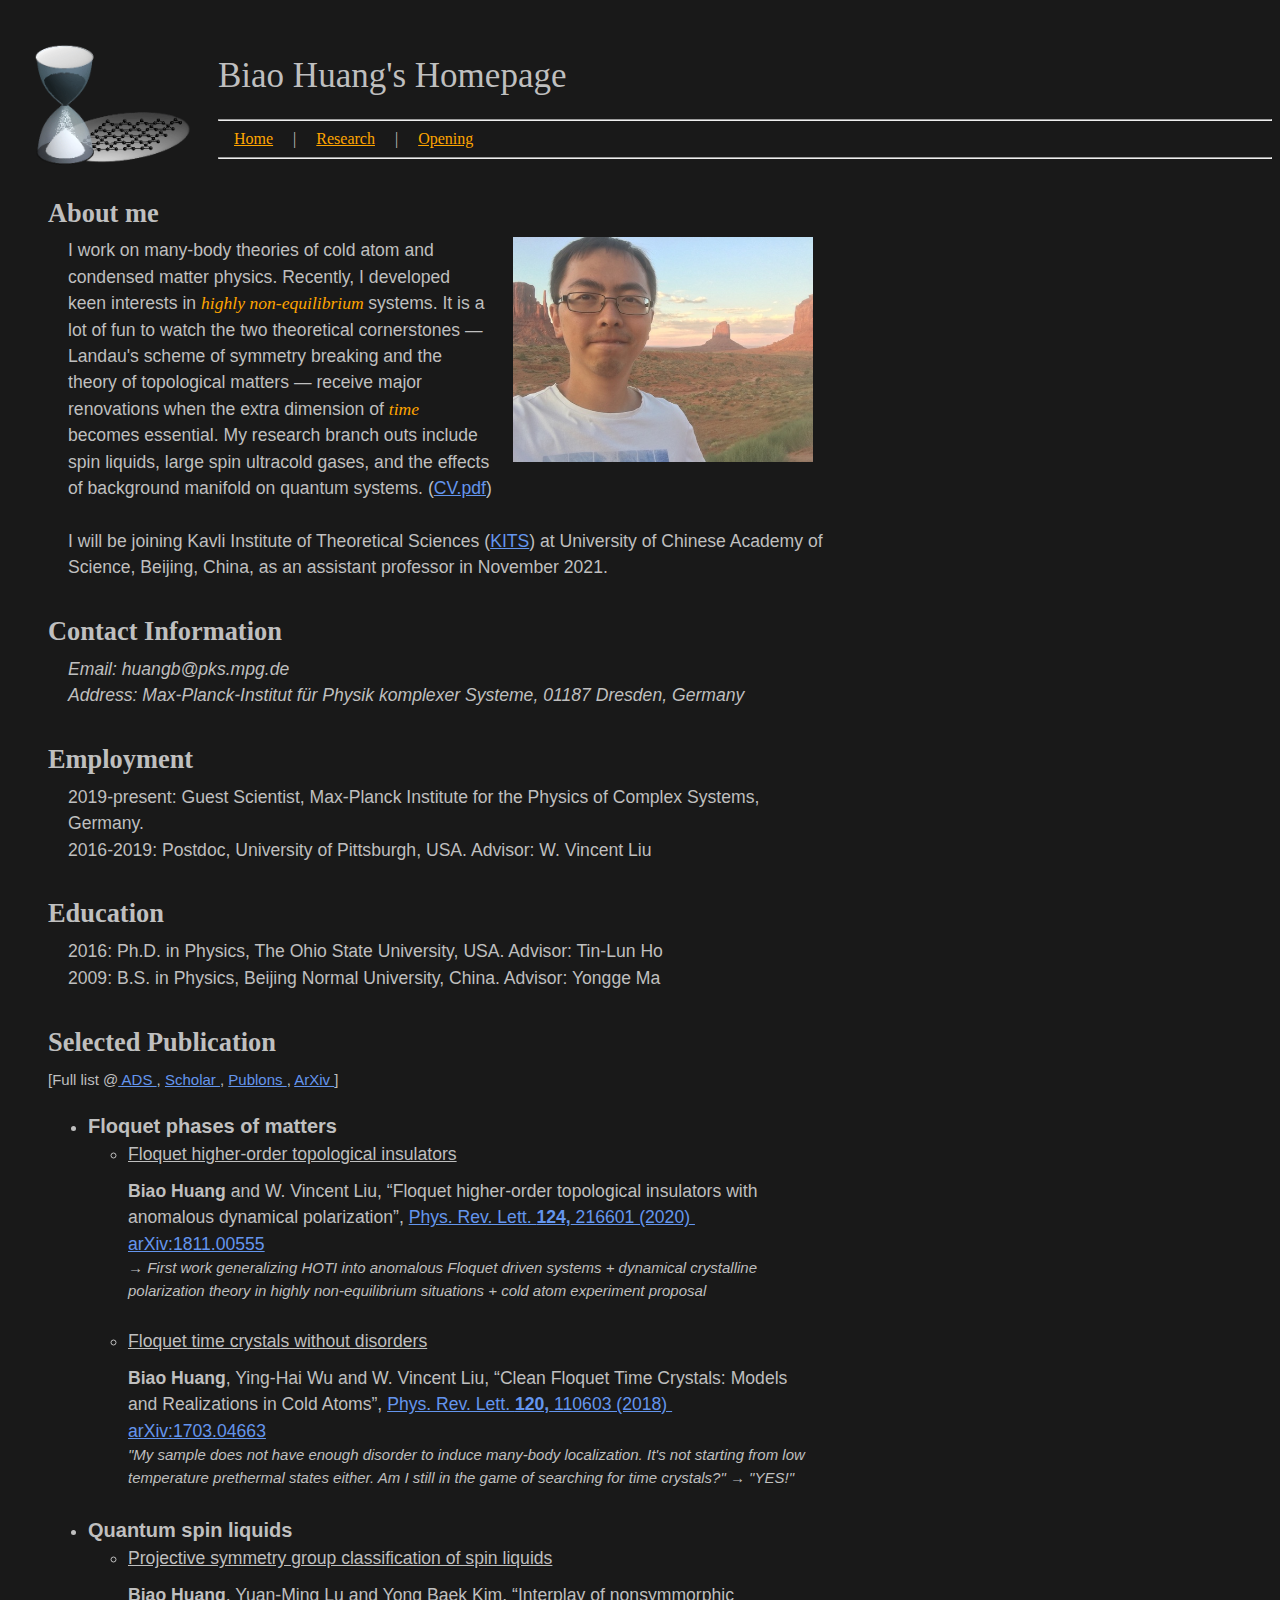
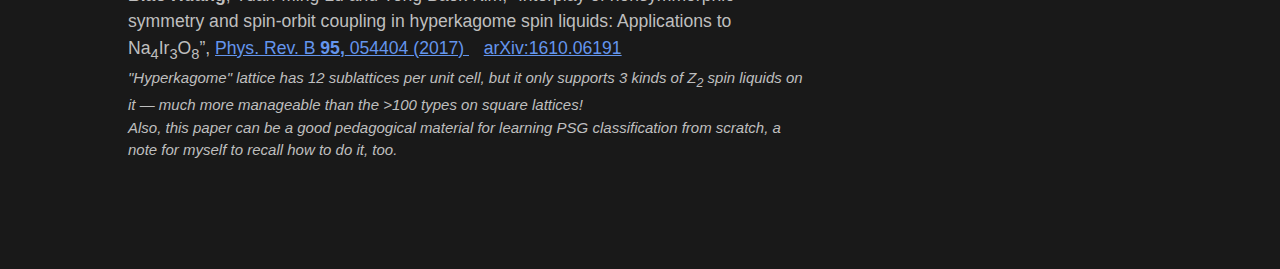
==== index.html @ c8cb8e65 "Initial commit" ====
<!DOCTYPE html PUBLIC "-//W3C//DTD HTML 4.01//EN" "http://www.w3.org/TR/html4/strict.dtd">
<html>
	
<head>
	
		<title>Biao Huang 黄飚</title>

			<style>
				#header {
				width:800px;
				background-color:black;
				color:white;
				text-align:center;
				padding-left:5px;
				}
				#nav {
				font-family: Chalkboard;
				font-size:20px;
				line-height:30px;
				background-color:black;
				text-color:white;
				height:40px;
				width:800px;
				float:center;
				line-height:40px;
				}
				#special{
				text-align: left; /*让div内部文字居中*/
				background-color: #272930;
				border-radius: 20px;
				width: 850px;
				height: 1400px;
				margin: auto;
				position: absolute;
				top: 110%;
				left: 0;
				right: 0;
				bottom: 0;
				}
				#main{
				text-align: left;
				background-color: #272930;
				border-radius: 20px;
				width: 850px;
				height: 1400px;
				position: absolute;
				left: 50%;
				top: 110%;
				transform: translate(-50%,-50%);
				}
				#section {
				width:800px;
				float:center;
				padding-left:20px;
				}
				#footer {
				width:800px;
				background-color:black;
				color:white;
				clear:both;
				text-align:center;
				padding:5px; 
				}
			</style>
			
</head>
		

			<img src="hourglass.gif" width="210px" align="left"><br>
					
<body  bgcolor="#191919", text="BFBFBF", style="line-height:110%",align="center",width="800">
	
	<div id="section",  style="font-size:35px; font-family:Arial Rounded MT Bold;line-height:200%; padding-top:15px">
			
	Biao Huang's Homepage
		
	</div>
		
	<hr />
		
			
<div  id="section", style="font-family:Chalkboard; font-size:16px; align:center; line-height:20px">
	&nbsp; &nbsp;
	<a href="https://biaohuangphysics.github.io"  style="color:orange">Home</a>
	&nbsp; &nbsp; | &nbsp; &nbsp; 
	<a href="https://biaohuangphysics.github.io" style="color:orange">Research</a>
	&nbsp; &nbsp; | &nbsp; &nbsp; 
	<a href="opening.html"  style="color:orange">Opening</a>
</div>

<hr />
						
						
						
						
<div id="section", style="font-size:110%; font-family:Helvetica; line-height:150%"> 
							
<h2 style="line-height:5px;font-family:Comic Sans MS;padding-left:20px; padding-top:30px"> 
	About me
</h2>
<p style="padding-left:40px; ">
<img src="me.jpg" width="300" align="right" style="padding-right:15px; padding-left:20px">

	I work on many-body theories of cold atom and condensed matter physics. Recently, I developed keen interests in 
	<span style="color:orange;font-family:Comic Sans MS"> <I> 
			highly non-equilibrium 
		</I></span> 
	systems. It is a lot of fun to watch the two theoretical cornerstones — Landau's scheme of symmetry breaking and the theory of topological matters — receive major renovations when the extra dimension of
	<span style="color:orange;font-family:Comic Sans MS"> <I> 
			time
		</I></span>  
	becomes essential. My research branch outs include spin liquids, large spin ultracold gases, and the effects of background manifold on quantum systems.  
	(<a href="CV.pdf" target="_blank" rel="noopener noreferrer" style="color:cornflowerblue">CV.pdf</a>)
	
		<br><br>
			
	I will be joining Kavli Institute of Theoretical Sciences 
	(<a href="https://kits.ucas.ac.cn/" target="_blank" rel="noopener noreferrer" style="color:cornflowerblue">KITS</a>)
	at University of Chinese Academy of Science, Beijing, China, as an assistant professor in November 2021. 
									<br><br>
</p>
								
								
								
								
								
								
<h2 style="line-height:5px;font-family:Comic Sans MS; padding-left:20px"> Contact Information </h2>
<p style="padding-left:40px">
	<I> Email: huangb@pks.mpg.de </I>  &nbsp&nbsp&nbsp&nbsp&nbsp&nbsp&nbsp 
	<I> <br> Address: Max-Planck-Institut für Physik komplexer Systeme, 01187 Dresden, Germany </I> <br><br>
</p> 
				
				
				
				
				
				
<h2 style="line-height:5px;font-family:Comic Sans MS; padding-left:20px"> Employment </h2>
<p style="padding-left:40px">
	2019-present: Guest Scientist, Max-Planck Institute for the Physics of Complex Systems, Germany. <br>
	2016-2019:  Postdoc, University of Pittsburgh, USA. Advisor: W. Vincent Liu <br><br>
</p>
						
						
						
						
<h2 style="line-height:5px;font-family:Comic Sans MS; padding-left:20px"> Education </h2>
<p style="padding-left:40px">
	2016: Ph.D. in Physics, The Ohio State University, USA. Advisor: Tin-Lun Ho<br>
	2009: B.S. in Physics, Beijing Normal University, China. Advisor: Yongge Ma <br><br>
</p>
				
				
				
<h2 style="line-height:5px;font-family:Comic Sans MS; padding-left:20px"> Selected Publication 
</h2>



<div style="padding-left:20px; padding-right:20px">
	
	<span style="font-size:15px">
		[Full list @<a href="https://ui.adsabs.harvard.edu/search/q=orcid%3A0000-0002-1904-1326&sort=date+desc" target="_blank" rel="noopener noreferrer" style="color:cornflowerblue">     
			ADS
		</a>
		,
		<a href="https://scholar.google.com/citations?user=M_VKT54AAAAJ&hl=en" target="_blank" rel="noopener noreferrer" style="color:cornflowerblue">     
			Scholar
		</a>
		,
		<a href="https://publons.com/researcher/3663375/biao-huang/" target="_blank" rel="noopener noreferrer" style="color:cornflowerblue">     
			Publons
		</a>
		,
		<a href="http://arxiv.org/a/huang_b_2" target="_blank" rel="noopener noreferrer" style="color:cornflowerblue">     
			ArXiv
		</a>
		]
	</span>
	
	<ul>
	<li>
	<div style="font-size:20px; font-weight:bold; line-height:150%" >
		Floquet phases of matters
	</div>
	

		<ul>
		<li>
			<U>Floquet higher-order topological insulators</U> <br> 
				
				<div style="line-height:10px"> &nbsp <br> </div>
					
			<B>Biao Huang</B> and W. Vincent Liu, “Floquet higher-order topological insulators with  anomalous dynamical polarization”, 
			<a href="https://doi.org/10.1103/PhysRevLett.124.216601" target="_blank" rel="noopener noreferrer" style="color:cornflowerblue">
			Phys. Rev. Lett. <B>124,</B> 216601 (2020)
			</a>
			&nbsp&nbsp 
			<a href="https://arxiv.org/abs/1811.00555" target="_blank" rel="noopener noreferrer" style="color:cornflowerblue">
			arXiv:1811.00555
			</a>
		<div style="font-size:15px; line-height:150%"><I>
				→ First work generalizing HOTI into anomalous Floquet driven systems + dynamical crystalline polarization theory in highly non-equilibrium situations + cold atom experiment proposal 
		</I> </div>
		</ul>
	
		<br>
		
		<ul>
		<li>
			<U> Floquet time crystals without disorders </U> <br>
				
				<div style="line-height:10px"> &nbsp <br> </div>
					
			<B>Biao Huang</B>, Ying-Hai Wu and W. Vincent Liu, “Clean Floquet Time Crystals: Models and Realizations in Cold Atoms”, 
			<a href="https://doi.org/10.1103/PhysRevLett.120.110603" target="_blank" rel="noopener noreferrer" style="color:cornflowerblue">
				Phys. Rev. Lett. <B>120,</B> 110603 (2018)
			</a>
			&nbsp&nbsp 
			<a href="https://arxiv.org/abs/1703.04663" target="_blank" rel="noopener noreferrer" style="color:cornflowerblue">
				arXiv:1703.04663
			</a>
		
		<div style="font-size:15px; line-height:150%"><I>
		"My sample does not have enough disorder to induce many-body localization. It's not starting from low temperature prethermal states either. Am I still in the game of searching for time crystals?"  → "YES!"
		</I> </div>
		</ul>
	
	<br>
	
	<li>
	<div style="font-size:20px; font-weight:bold; line-height:150%" >
		Quantum spin liquids
	</div>
	
		<ul>
		<li>
			<U> Projective symmetry group classification of spin liquids</U> <br>
				
				<div style="line-height:10px"> &nbsp <br> </div>
					
			<B>Biao Huang</B>, Yuan-Ming Lu and Yong Baek Kim, “Interplay of nonsymmorphic symmetry and spin-orbit coupling in hyperkagome spin liquids: Applications to Na<sub>4</sub>Ir<sub>3</sub>O<sub>8</sub>”, 
			<a href="https://doi.org/10.1103/PhysRevB.95.054404" target="_blank" rel="noopener noreferrer" style="color:cornflowerblue">
			Phys. Rev. B <B>95,</B> 054404 (2017) 
			</a>
			&nbsp&nbsp 
			<a href="https://arxiv.org/abs/1610.06191" target="_blank" rel="noopener noreferrer" style="color:cornflowerblue">
				arXiv:1610.06191
			</a>
		<div style="font-size:15px; line-height:150%"><I>
				"Hyperkagome" lattice has 12 sublattices per unit cell, but it only supports 3 kinds of Z<sub>2</sub> spin liquids on it — much more manageable than the >100 types on square lattices! <br>
				Also, this paper can be a good pedagogical material for learning PSG classification from scratch, a note for myself to recall how to do it, too.
				<br><br><br><br><br>
		</I> </div>
	
		</ul>
	
</div>








</div>















								
</div>
							
</body>
</html>
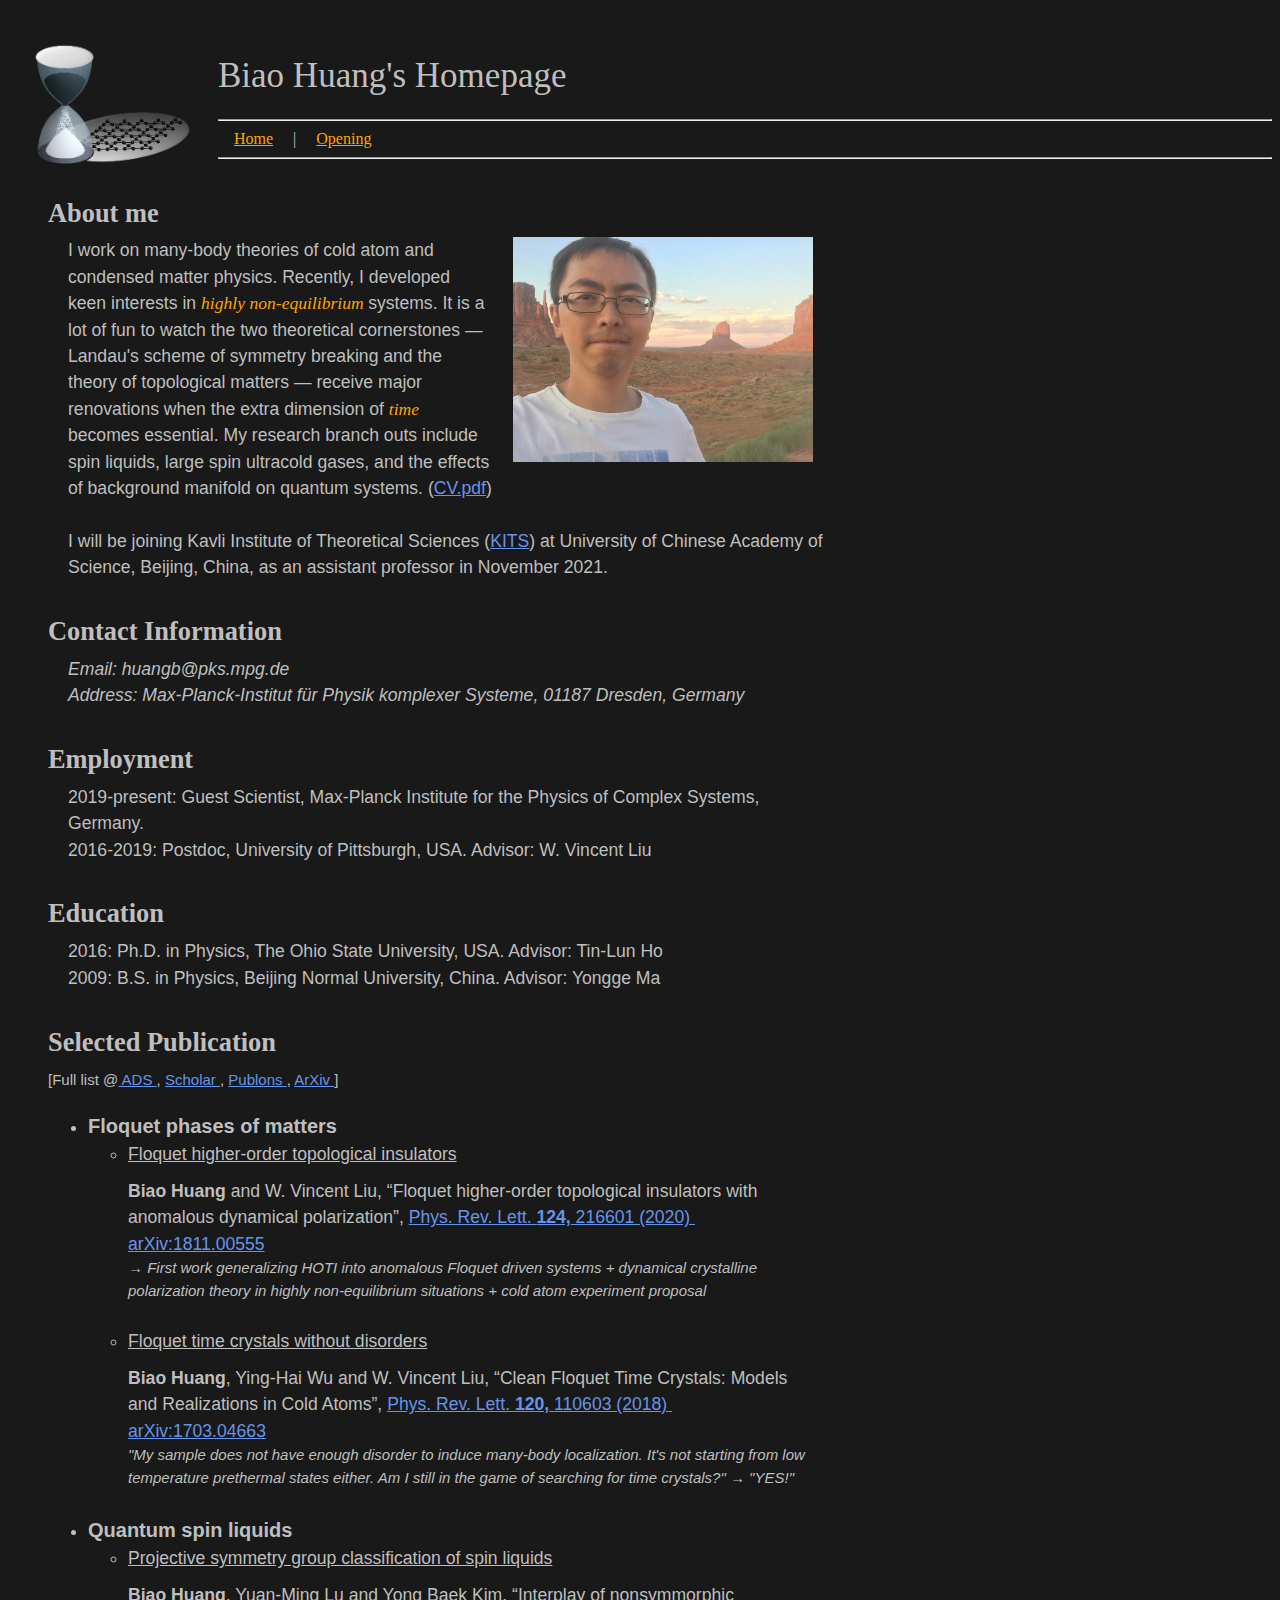
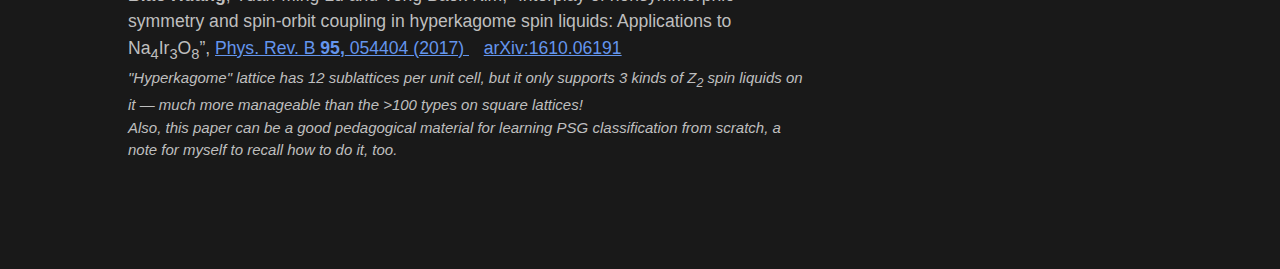
==== commit 76e5058b: "Initial commit" ====
--- a/index.html
+++ b/index.html
@@ -83,8 +83,6 @@
 	&nbsp; &nbsp;
 	<a href="https://biaohuangphysics.github.io"  style="color:orange">Home</a>
 	&nbsp; &nbsp; | &nbsp; &nbsp; 
-	<a href="https://biaohuangphysics.github.io" style="color:orange">Research</a>
-	&nbsp; &nbsp; | &nbsp; &nbsp; 
 	<a href="opening.html"  style="color:orange">Opening</a>
 </div>
 
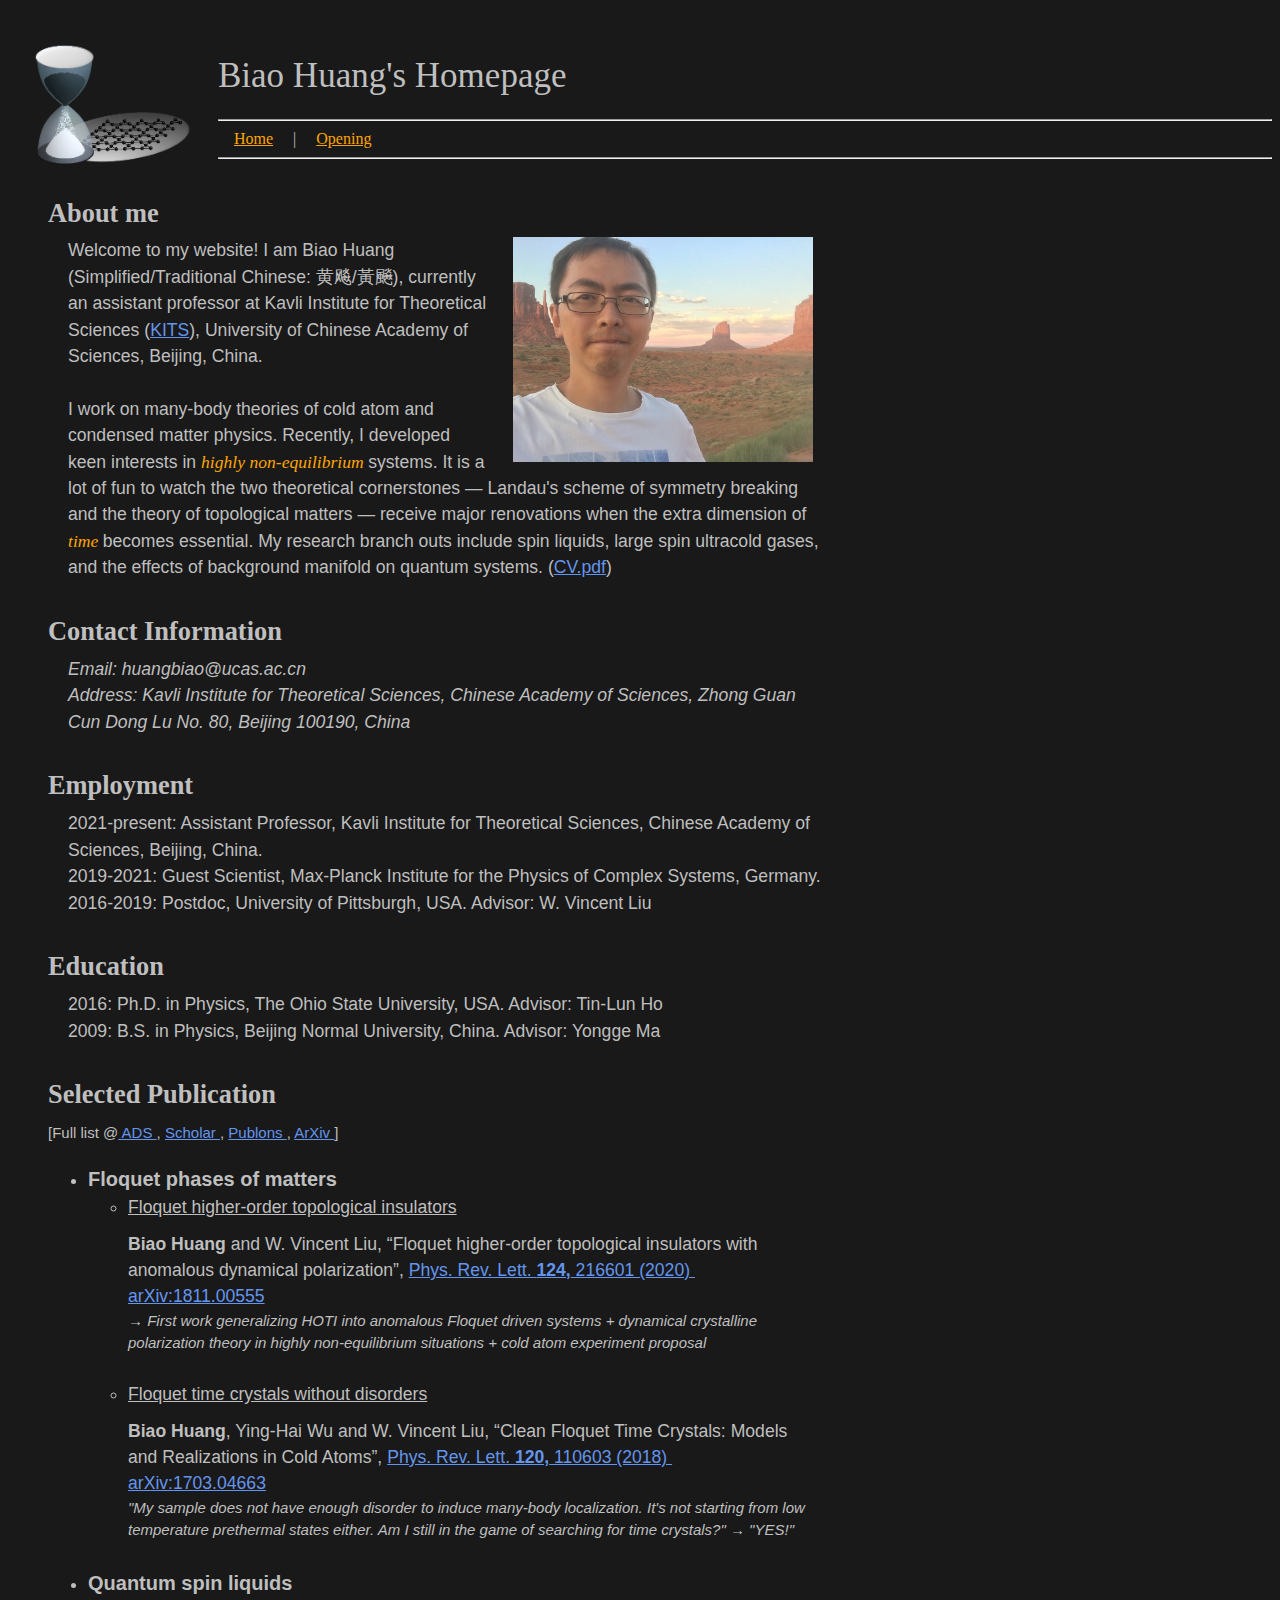
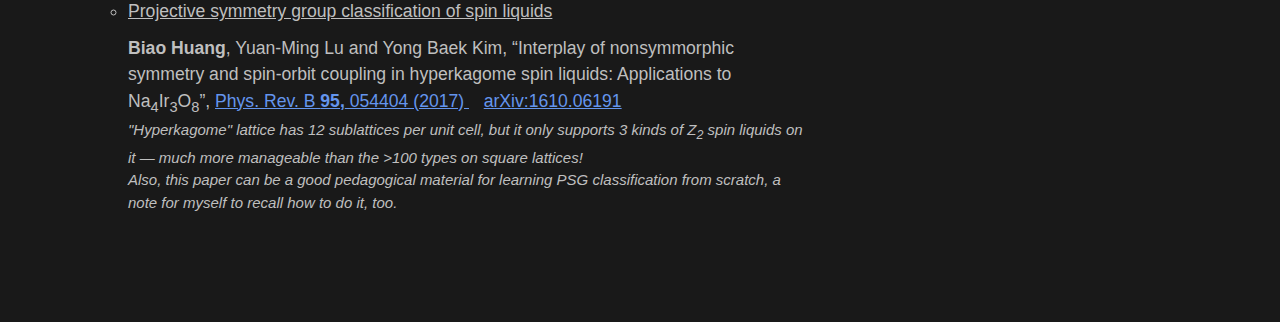
==== commit 2c65ce22: "Initial commit" ====
--- a/index.html
+++ b/index.html
@@ -89,8 +89,6 @@
 <hr />
 						
 						
-						
-						
 <div id="section", style="font-size:110%; font-family:Helvetica; line-height:150%"> 
 							
 <h2 style="line-height:5px;font-family:Comic Sans MS;padding-left:20px; padding-top:30px"> 
@@ -98,7 +96,11 @@
 </h2>
 <p style="padding-left:40px; ">
 <img src="me.jpg" width="300" align="right" style="padding-right:15px; padding-left:20px">
-
+	
+	Welcome to my website! I am Biao Huang (Simplified/Traditional Chinese: 黄飚/黃飈), currently an assistant professor at Kavli Institute for Theoretical Sciences (<a href="https://kits.ucas.ac.cn/" target="_blank" rel="noopener noreferrer" style="color:cornflowerblue">KITS</a>), University of Chinese Academy of Sciences, Beijing, China.
+	<br><br>
+	
+	
 	I work on many-body theories of cold atom and condensed matter physics. Recently, I developed keen interests in 
 	<span style="color:orange;font-family:Comic Sans MS"> <I> 
 			highly non-equilibrium 
@@ -111,11 +113,6 @@
 	(<a href="CV.pdf" target="_blank" rel="noopener noreferrer" style="color:cornflowerblue">CV.pdf</a>)
 	
 		<br><br>
-			
-	I will be joining Kavli Institute of Theoretical Sciences 
-	(<a href="https://kits.ucas.ac.cn/" target="_blank" rel="noopener noreferrer" style="color:cornflowerblue">KITS</a>)
-	at University of Chinese Academy of Science, Beijing, China, as an assistant professor in November 2021. 
-									<br><br>
 </p>
 								
 								
@@ -125,8 +122,8 @@
 								
 <h2 style="line-height:5px;font-family:Comic Sans MS; padding-left:20px"> Contact Information </h2>
 <p style="padding-left:40px">
-	<I> Email: huangb@pks.mpg.de </I>  &nbsp&nbsp&nbsp&nbsp&nbsp&nbsp&nbsp 
-	<I> <br> Address: Max-Planck-Institut für Physik komplexer Systeme, 01187 Dresden, Germany </I> <br><br>
+	<I> Email: huangbiao@ucas.ac.cn </I>  &nbsp&nbsp&nbsp&nbsp&nbsp&nbsp&nbsp 
+	<I> <br> Address: Kavli Institute for Theoretical Sciences, Chinese Academy of Sciences, Zhong Guan Cun Dong Lu No. 80, Beijing 100190, China </I> <br><br>
 </p> 
 				
 				
@@ -136,7 +133,8 @@
 				
 <h2 style="line-height:5px;font-family:Comic Sans MS; padding-left:20px"> Employment </h2>
 <p style="padding-left:40px">
-	2019-present: Guest Scientist, Max-Planck Institute for the Physics of Complex Systems, Germany. <br>
+	2021-present: Assistant Professor, Kavli Institute for Theoretical Sciences, Chinese Academy of Sciences, Beijing, China. <br>
+	2019-2021: Guest Scientist, Max-Planck Institute for the Physics of Complex Systems, Germany. <br>
 	2016-2019:  Postdoc, University of Pittsburgh, USA. Advisor: W. Vincent Liu <br><br>
 </p>
 						
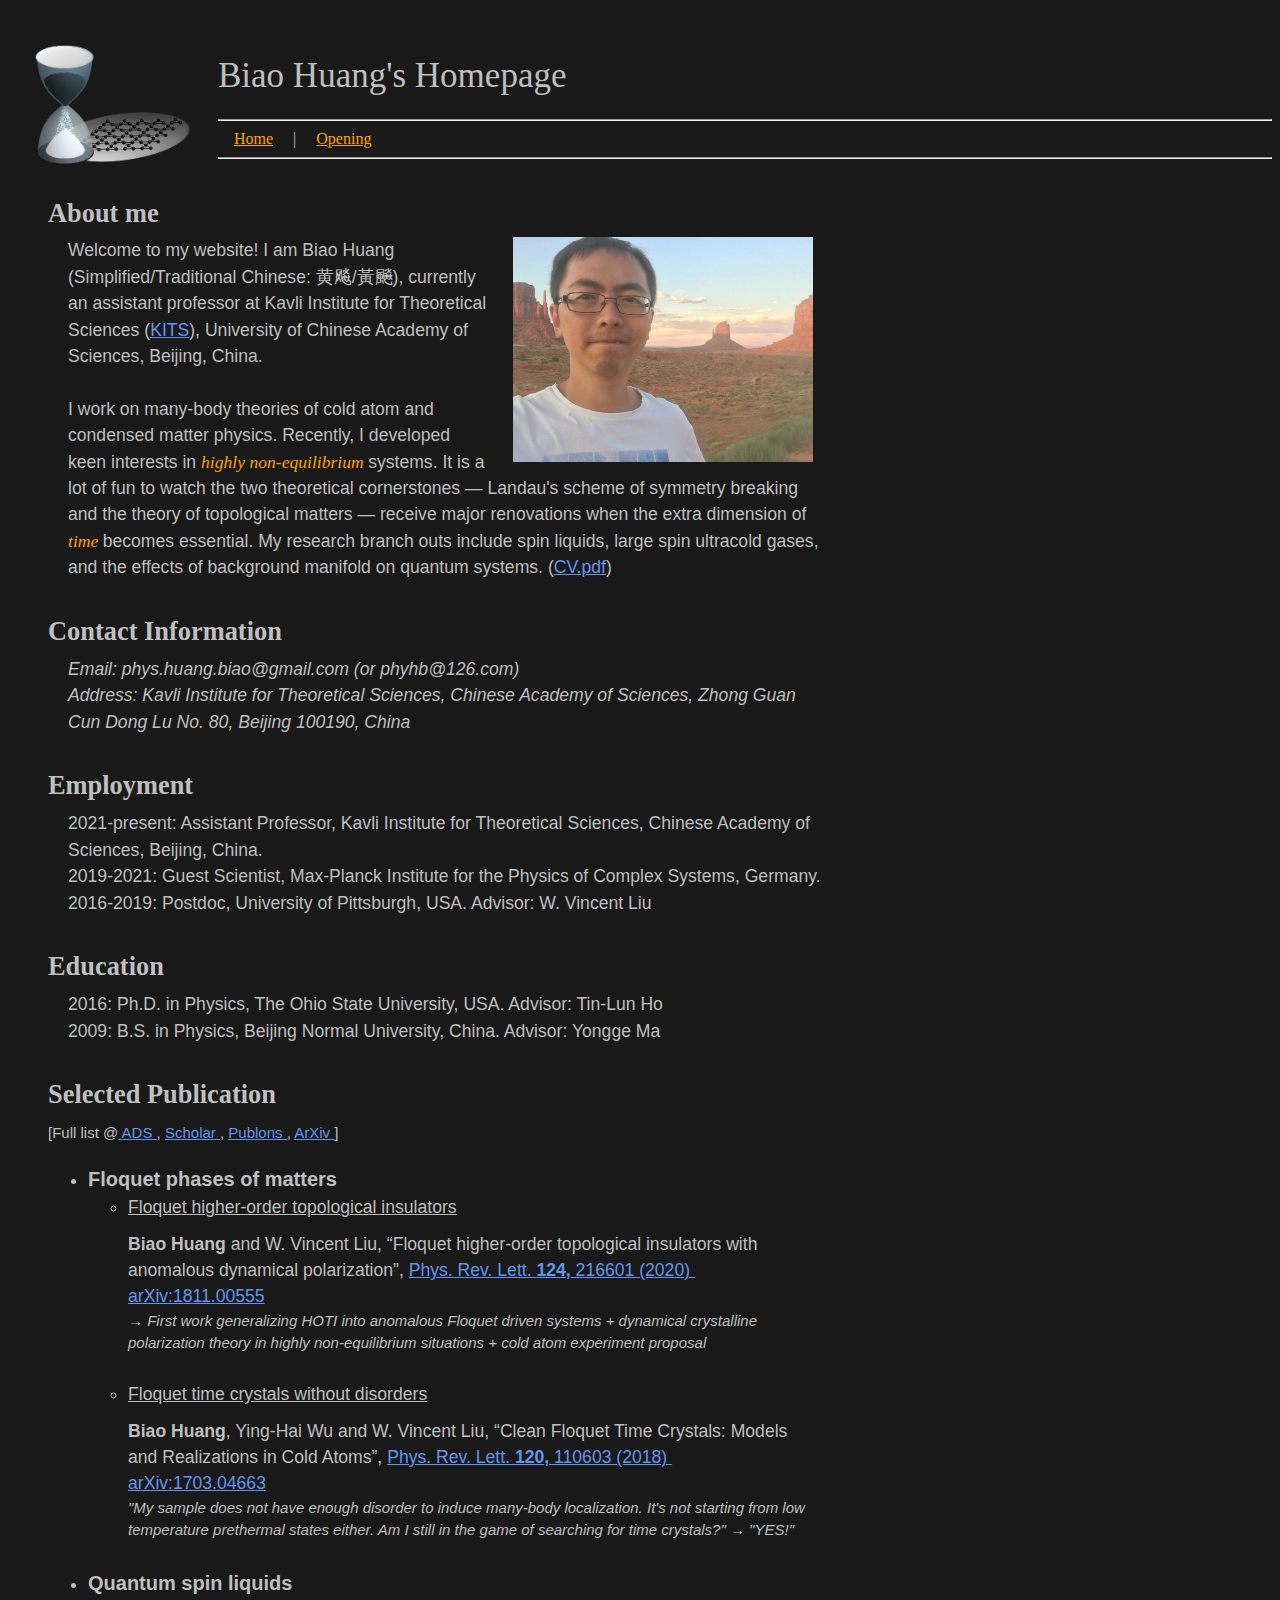
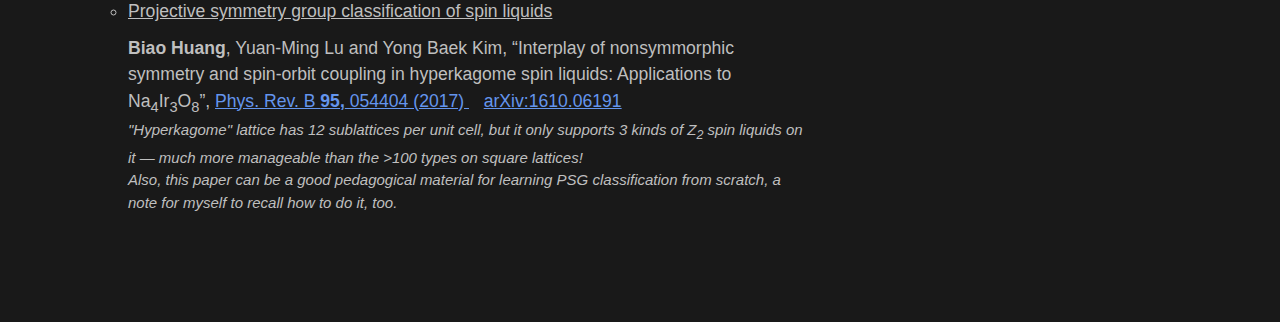
==== commit 48e0b843: "Initial commit" ====
--- a/index.html
+++ b/index.html
@@ -122,7 +122,7 @@
 								
 <h2 style="line-height:5px;font-family:Comic Sans MS; padding-left:20px"> Contact Information </h2>
 <p style="padding-left:40px">
-	<I> Email: huangbiao@ucas.ac.cn </I>  &nbsp&nbsp&nbsp&nbsp&nbsp&nbsp&nbsp 
+	<I> Email: phys.huang.biao@gmail.com  (or phyhb@126.com) </I>  &nbsp&nbsp&nbsp&nbsp&nbsp&nbsp&nbsp 
 	<I> <br> Address: Kavli Institute for Theoretical Sciences, Chinese Academy of Sciences, Zhong Guan Cun Dong Lu No. 80, Beijing 100190, China </I> <br><br>
 </p> 
 				
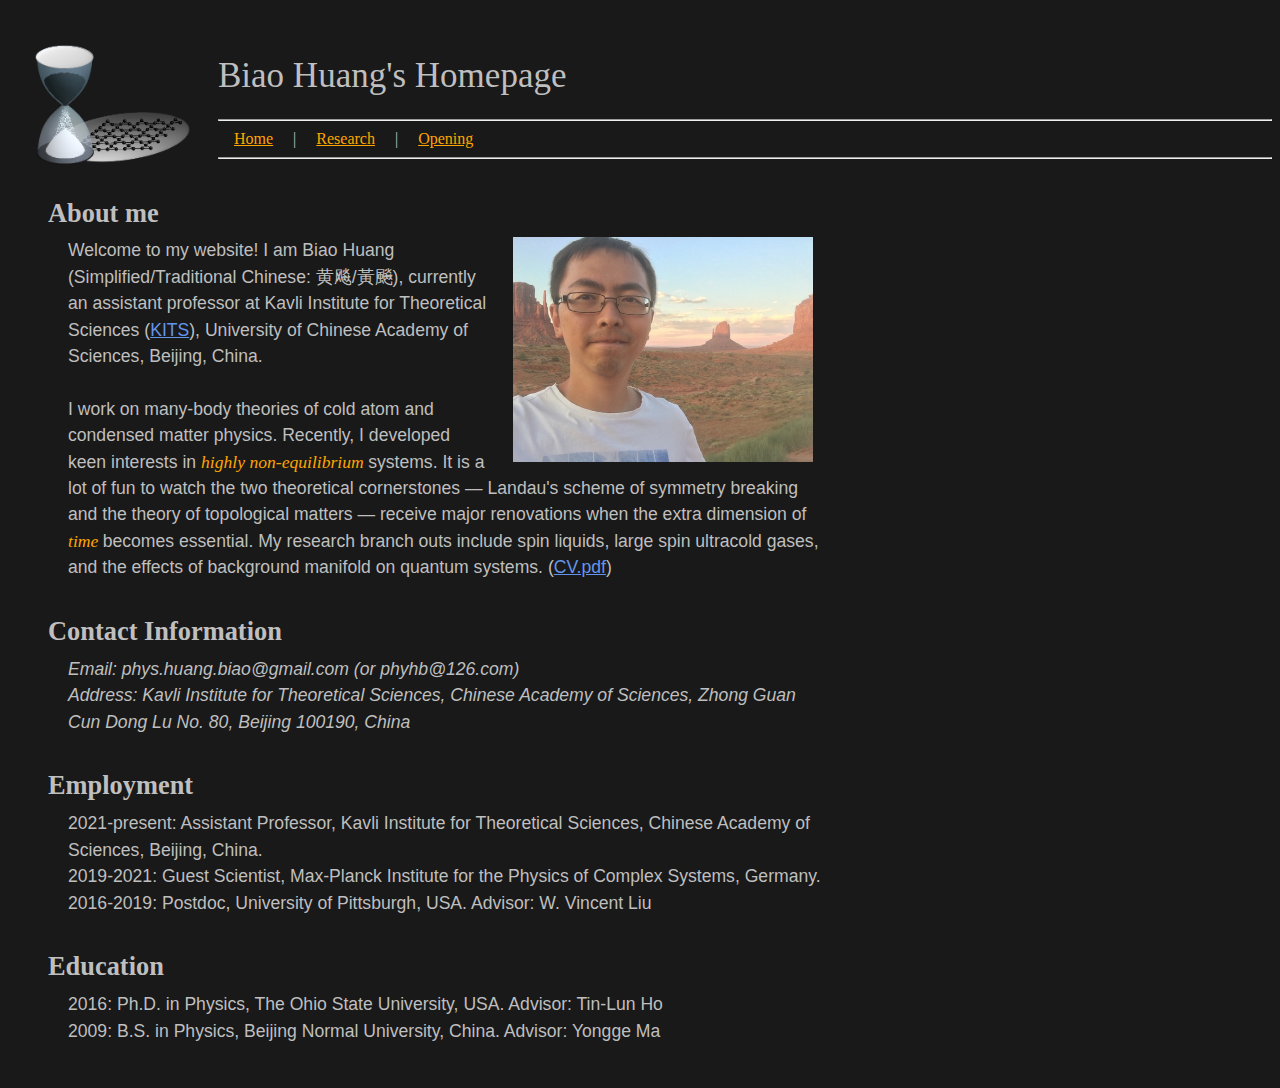
==== commit 82551fba: "Initial commit" ====
--- a/index.html
+++ b/index.html
@@ -82,6 +82,10 @@
 <div  id="section", style="font-family:Chalkboard; font-size:16px; align:center; line-height:20px">
 	&nbsp; &nbsp;
 	<a href="https://biaohuangphysics.github.io"  style="color:orange">Home</a>
+	
+	&nbsp; &nbsp; | &nbsp; &nbsp; 
+	<a href="research.html"  style="color:orange">Research</a>
+	
 	&nbsp; &nbsp; | &nbsp; &nbsp; 
 	<a href="opening.html"  style="color:orange">Opening</a>
 </div>
@@ -148,137 +152,10 @@
 </p>
 				
 				
-				
-<h2 style="line-height:5px;font-family:Comic Sans MS; padding-left:20px"> Selected Publication 
-</h2>
-
-
-
-<div style="padding-left:20px; padding-right:20px">
-	
-	<span style="font-size:15px">
-		[Full list @<a href="https://ui.adsabs.harvard.edu/search/q=orcid%3A0000-0002-1904-1326&sort=date+desc" target="_blank" rel="noopener noreferrer" style="color:cornflowerblue">     
-			ADS
-		</a>
-		,
-		<a href="https://scholar.google.com/citations?user=M_VKT54AAAAJ&hl=en" target="_blank" rel="noopener noreferrer" style="color:cornflowerblue">     
-			Scholar
-		</a>
-		,
-		<a href="https://publons.com/researcher/3663375/biao-huang/" target="_blank" rel="noopener noreferrer" style="color:cornflowerblue">     
-			Publons
-		</a>
-		,
-		<a href="http://arxiv.org/a/huang_b_2" target="_blank" rel="noopener noreferrer" style="color:cornflowerblue">     
-			ArXiv
-		</a>
-		]
-	</span>
-	
-	<ul>
-	<li>
-	<div style="font-size:20px; font-weight:bold; line-height:150%" >
-		Floquet phases of matters
-	</div>
-	
-
-		<ul>
-		<li>
-			<U>Floquet higher-order topological insulators</U> <br> 
-				
-				<div style="line-height:10px"> &nbsp <br> </div>
-					
-			<B>Biao Huang</B> and W. Vincent Liu, “Floquet higher-order topological insulators with  anomalous dynamical polarization”, 
-			<a href="https://doi.org/10.1103/PhysRevLett.124.216601" target="_blank" rel="noopener noreferrer" style="color:cornflowerblue">
-			Phys. Rev. Lett. <B>124,</B> 216601 (2020)
-			</a>
-			&nbsp&nbsp 
-			<a href="https://arxiv.org/abs/1811.00555" target="_blank" rel="noopener noreferrer" style="color:cornflowerblue">
-			arXiv:1811.00555
-			</a>
-		<div style="font-size:15px; line-height:150%"><I>
-				→ First work generalizing HOTI into anomalous Floquet driven systems + dynamical crystalline polarization theory in highly non-equilibrium situations + cold atom experiment proposal 
-		</I> </div>
-		</ul>
-	
-		<br>
-		
-		<ul>
-		<li>
-			<U> Floquet time crystals without disorders </U> <br>
-				
-				<div style="line-height:10px"> &nbsp <br> </div>
-					
-			<B>Biao Huang</B>, Ying-Hai Wu and W. Vincent Liu, “Clean Floquet Time Crystals: Models and Realizations in Cold Atoms”, 
-			<a href="https://doi.org/10.1103/PhysRevLett.120.110603" target="_blank" rel="noopener noreferrer" style="color:cornflowerblue">
-				Phys. Rev. Lett. <B>120,</B> 110603 (2018)
-			</a>
-			&nbsp&nbsp 
-			<a href="https://arxiv.org/abs/1703.04663" target="_blank" rel="noopener noreferrer" style="color:cornflowerblue">
-				arXiv:1703.04663
-			</a>
-		
-		<div style="font-size:15px; line-height:150%"><I>
-		"My sample does not have enough disorder to induce many-body localization. It's not starting from low temperature prethermal states either. Am I still in the game of searching for time crystals?"  → "YES!"
-		</I> </div>
-		</ul>
-	
-	<br>
-	
-	<li>
-	<div style="font-size:20px; font-weight:bold; line-height:150%" >
-		Quantum spin liquids
-	</div>
-	
-		<ul>
-		<li>
-			<U> Projective symmetry group classification of spin liquids</U> <br>
-				
-				<div style="line-height:10px"> &nbsp <br> </div>
-					
-			<B>Biao Huang</B>, Yuan-Ming Lu and Yong Baek Kim, “Interplay of nonsymmorphic symmetry and spin-orbit coupling in hyperkagome spin liquids: Applications to Na<sub>4</sub>Ir<sub>3</sub>O<sub>8</sub>”, 
-			<a href="https://doi.org/10.1103/PhysRevB.95.054404" target="_blank" rel="noopener noreferrer" style="color:cornflowerblue">
-			Phys. Rev. B <B>95,</B> 054404 (2017) 
-			</a>
-			&nbsp&nbsp 
-			<a href="https://arxiv.org/abs/1610.06191" target="_blank" rel="noopener noreferrer" style="color:cornflowerblue">
-				arXiv:1610.06191
-			</a>
-		<div style="font-size:15px; line-height:150%"><I>
-				"Hyperkagome" lattice has 12 sublattices per unit cell, but it only supports 3 kinds of Z<sub>2</sub> spin liquids on it — much more manageable than the >100 types on square lattices! <br>
-				Also, this paper can be a good pedagogical material for learning PSG classification from scratch, a note for myself to recall how to do it, too.
-				<br><br><br><br><br>
-		</I> </div>
-	
-		</ul>
-	
-</div>
 
 
 
 
-
-
-
-
-</div>
-
-
-
-
-
-
-
-
-
-
-
-
-
-
-
-								
-</div>
 							
 </body>
 </html>
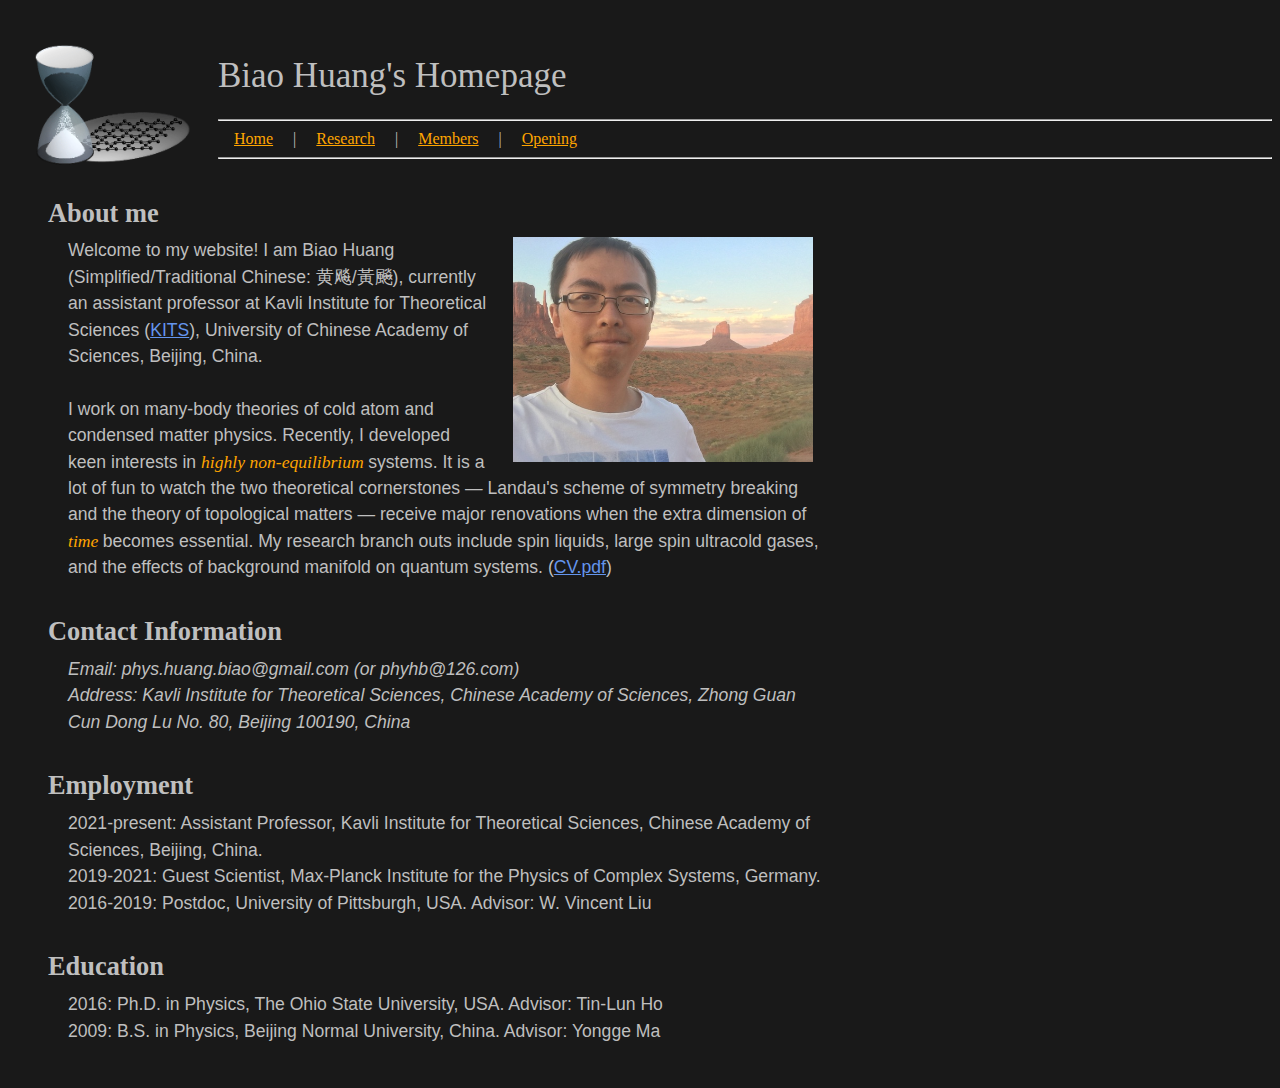
==== commit e4a7fd14: "Initial commit" ====
--- a/index.html
+++ b/index.html
@@ -87,6 +87,9 @@
 	<a href="research.html"  style="color:orange">Research</a>
 	
 	&nbsp; &nbsp; | &nbsp; &nbsp; 
+	<a href="members.html"  style="color:orange">Members</a>
+	
+	&nbsp; &nbsp; | &nbsp; &nbsp; 
 	<a href="opening.html"  style="color:orange">Opening</a>
 </div>
 
